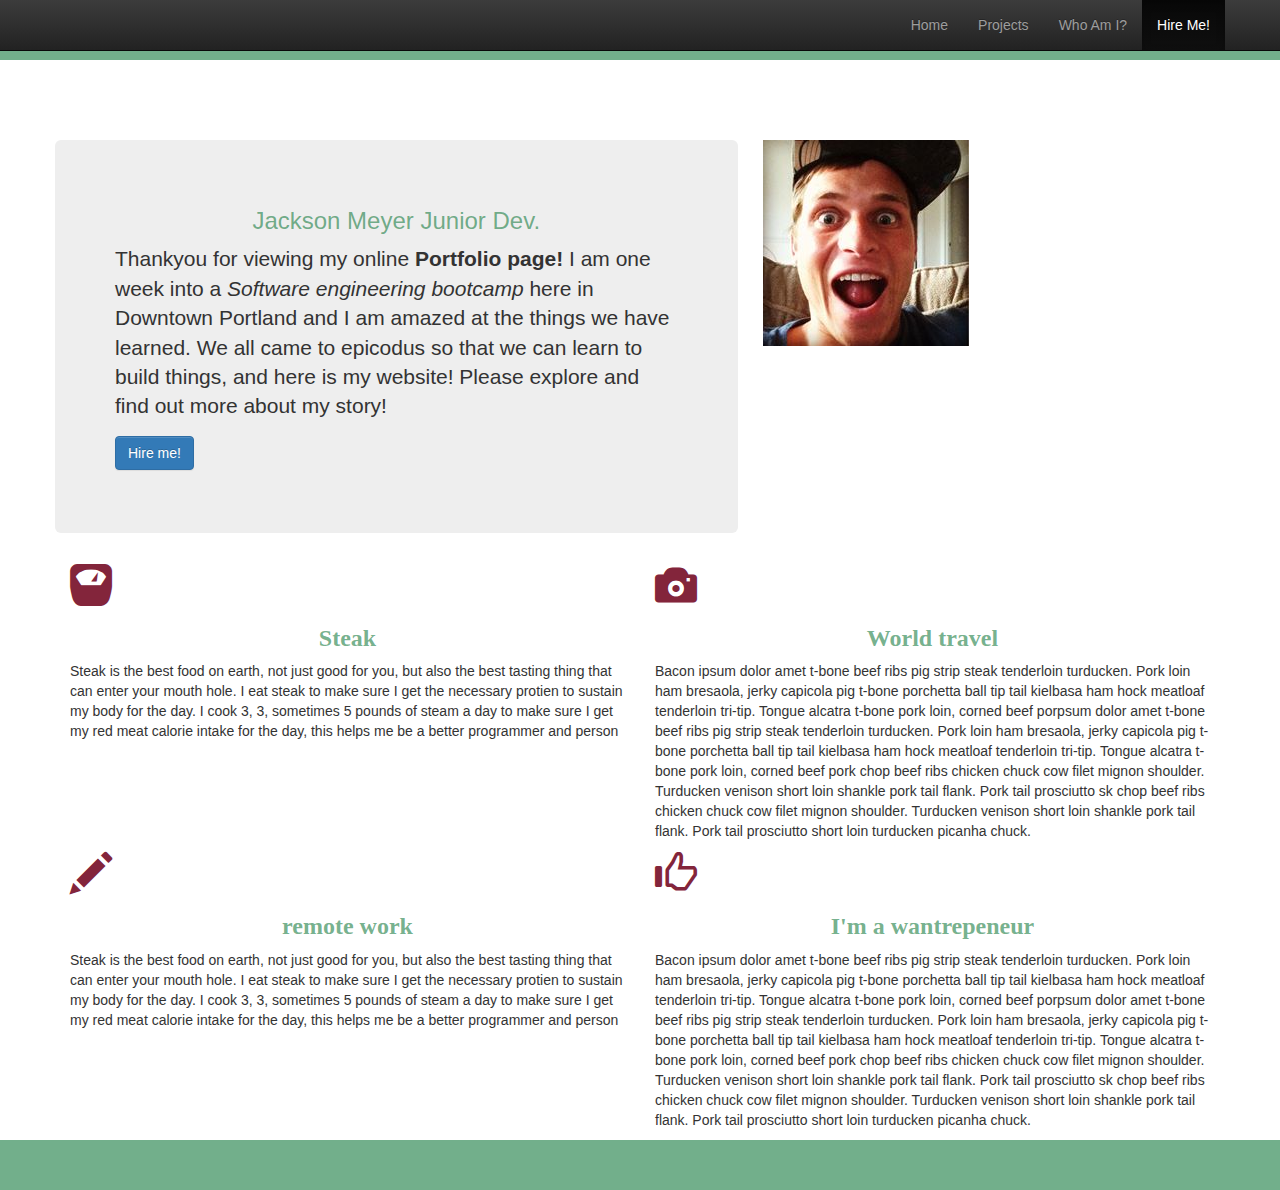
==== Hire-Me.html @ 13291864 "format all 4 html pages and new pictures, and lorem ipsum strting to be filled in with real words" ====
<!DOCTYPE html>
<html>
  <head>
    <link rel="stylesheet" href="css/bootstrap-theme.css" media="screen" title="no title" charset="utf-8">
    <link rel="stylesheet" href="css/bootstrap-theme.min.css" media="screen" title="no title" charset="utf-8">
    <link rel="stylesheet" href="css/bootstrap.css" media="screen" title="no title" charset="utf-8">
    <link rel="stylesheet" href="css/bootstrap.min.css" media="screen" title="no title" charset="utf-8">
    <link rel="stylesheet" href="css/styles.css" media="screen" title="no title" charset="utf-8">
    <meta charset="utf-8">
    <title>Jackson Meyer Portfolio</title>
  </head>








  <body>
    <div class="navbar navbar-inverse navbar-fixed-top">
      <div class="container">
        <a class="navbar-brand text-muted" portfolio <a>
        <div class="collapse navbar-collapse">

          <ul class="nav navbar-nav navbar-right">
            <li><a href="portfolio.html">Home</a></li>
            <li><a href="Projects.html">Projects</a></li>
            <li><a href="Who-Am-I.html">Who Am I?</a></li>
            <li class="active"><a href="Hire-Me.html">Hire Me!</a></li>
          </ul>

        </div>
      </div>
    </div>


    <div class="container">
      <div class="row">
        <div class="col-sm-7 jumbotron">
          <h3 class="jumboheading">Jackson Meyer Junior Dev.
          </h3>
          <p class="lead">Thankyou for viewing my online <strong>Portfolio page!</strong> I am one week into a <em>Software engineering bootcamp</em> here in Downtown Portland and I am amazed at the things we have learned. We all came to epicodus so that we can learn to build things, and here is my website! Please explore and find out more about my story!</p>

          <p><a class="btn btn-primary btn-lrg" href="#textModal">Hire me!</a></p>
        </div>


        <div class="col-sm-5">
          <img class="img-responsive" src="img/mouth.jpg" alt="really excited guy"/>
        </div>
      </div>
    <div>

      <!--Model didnt work for "hiring me">



  <div class="Modal fade" id ="textModal">
    <div class="modal-dialog">
      <div class="modal-content">
        <div class="modal-header">
          <button type="button" class="close" data-dismiss="modal" aria-hidden="true">&times;</button>
          <h4 class="modal-title">hire me!</h4>
          <div class="modal-body">
          </div>
        </div>
      </div>
    </div>
  </div>


 -->



    <div class="row">
      <div class="col-sm-6">
        <b class="glyphicon glyphicon-scale"></b>
        <h3 class="infotitle">Steak</h3>
        <p>Steak is the best food on earth, not just good for you, but also the best tasting thing that can enter your mouth hole.  I eat steak to make sure I get the necessary protien to sustain my body for the day.  I cook 3, 3, sometimes 5 pounds of steam a day to  make sure I get my red meat calorie intake for the day, this helps me be a better programmer and person</p>
      </div>

      <div class="col-sm-6">
        <b class="glyphicon glyphicon-camera"></b>
        <h3 class="infotitle">World travel</h3>
        <p>Bacon ipsum dolor amet t-bone beef ribs pig strip steak tenderloin turducken. Pork loin ham bresaola, jerky capicola pig t-bone porchetta ball tip tail kielbasa ham hock meatloaf tenderloin tri-tip. Tongue alcatra t-bone pork loin, corned beef porpsum dolor amet t-bone beef ribs pig strip steak tenderloin turducken. Pork loin ham bresaola, jerky capicola pig t-bone porchetta ball tip tail kielbasa ham hock meatloaf tenderloin tri-tip. Tongue alcatra t-bone pork loin, corned beef pork chop beef ribs chicken chuck cow filet mignon shoulder. Turducken venison short loin shankle pork tail flank. Pork tail prosciutto sk chop beef ribs chicken chuck cow filet mignon shoulder. Turducken venison short loin shankle pork tail flank. Pork tail prosciutto short loin turducken picanha chuck.</p>
      </div>

      <div class="col-sm-6">
        <b class="glyphicon glyphicon-pencil"></b>
        <h3 class="infotitle">remote work</h3>
        <p>Steak is the best food on earth, not just good for you, but also the best tasting thing that can enter your mouth hole.  I eat steak to make sure I get the necessary protien to sustain my body for the day.  I cook 3, 3, sometimes 5 pounds of steam a day to  make sure I get my red meat calorie intake for the day, this helps me be a better programmer and person</p>
      </div>

      <div class="col-sm-6">
        <b class="glyphicon glyphicon-thumbs-up"></b>
        <h3 class="infotitle">I'm a wantrepeneur</h3>
        <p>Bacon ipsum dolor amet t-bone beef ribs pig strip steak tenderloin turducken. Pork loin ham bresaola, jerky capicola pig t-bone porchetta ball tip tail kielbasa ham hock meatloaf tenderloin tri-tip. Tongue alcatra t-bone pork loin, corned beef porpsum dolor amet t-bone beef ribs pig strip steak tenderloin turducken. Pork loin ham bresaola, jerky capicola pig t-bone porchetta ball tip tail kielbasa ham hock meatloaf tenderloin tri-tip. Tongue alcatra t-bone pork loin, corned beef pork chop beef ribs chicken chuck cow filet mignon shoulder. Turducken venison short loin shankle pork tail flank. Pork tail prosciutto sk chop beef ribs chicken chuck cow filet mignon shoulder. Turducken venison short loin shankle pork tail flank. Pork tail prosciutto short loin turducken picanha chuck.</p>
      </div>
    </div>






  </body>
</html>
---- css/styles.css ----
html  {background-color: rgba(27, 126, 68, 0.62);}

body {padding-top: 30px;
  rgba(27, 126, 68, 0.62);
  margin-bottom: 50px;
margin-top: 60px
}


.jumbotron {margin-top: 50px;
float: left;}


.col-md-4 {margin-top: 20px;
margin-left: 1px}

.jumboheading {color: rgba(27, 126, 68, 0.62);
  text-align: center;
}

.img-responsive{
  margin-top: 50px;
  display: inline;
  padding-left: 10px;
}


.infotitle {
  text-align: center;
  color: rgba(27, 126, 68, 0.62);
  font-family: fantasy;
  font-weight: bolder;

}

.glyphicon {font-size: 3em;
display: flex;
text-align: center;
color: rgba(131, 37, 59, 1);
}
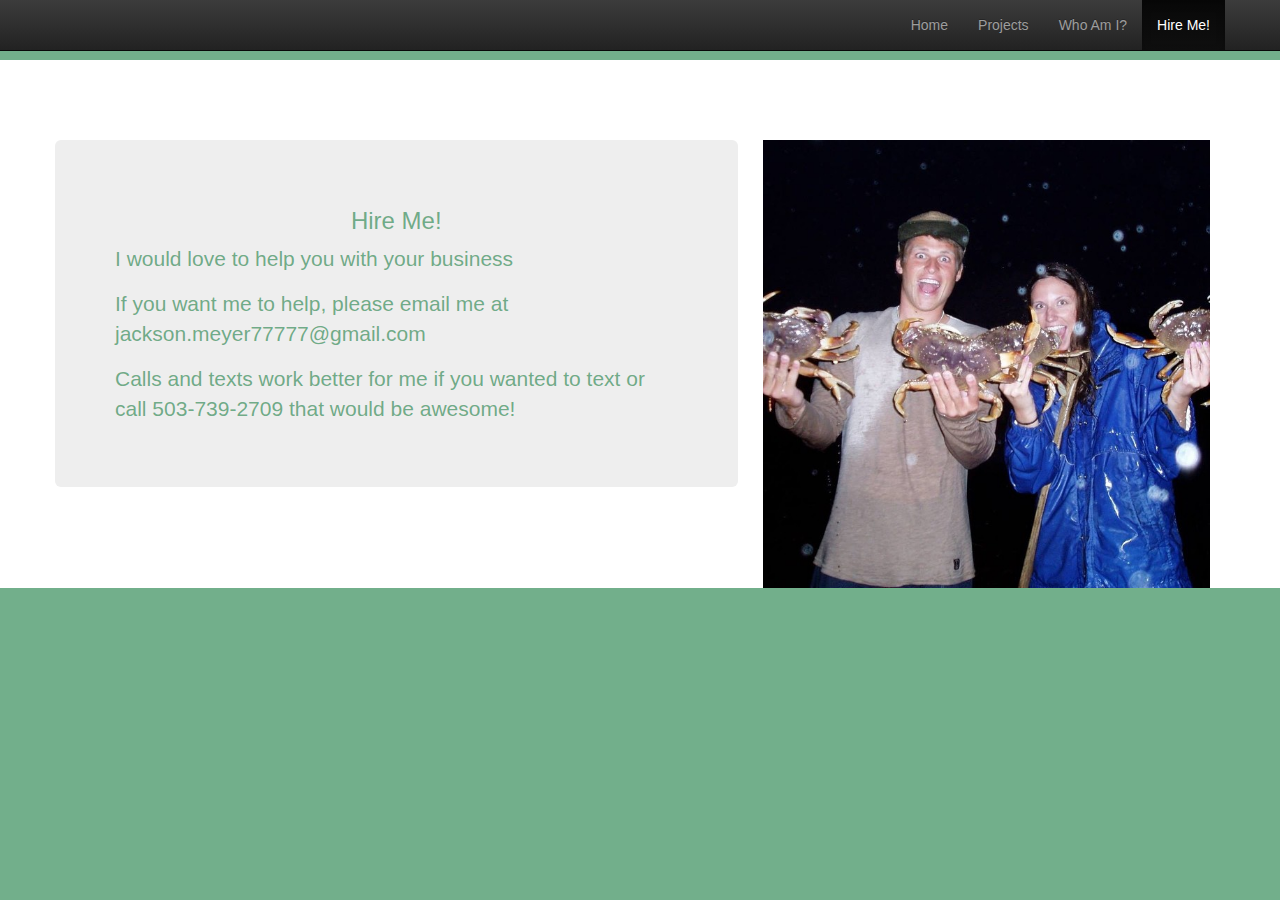
==== commit a94cf15b: "has fully working linking webpages and buttons" ====
--- a/Hire-Me.html
+++ b/Hire-Me.html
@@ -38,67 +38,22 @@
     <div class="container">
       <div class="row">
         <div class="col-sm-7 jumbotron">
-          <h3 class="jumboheading">Jackson Meyer Junior Dev.
+          <h3 class="jumboheading">Hire Me!
           </h3>
-          <p class="lead">Thankyou for viewing my online <strong>Portfolio page!</strong> I am one week into a <em>Software engineering bootcamp</em> here in Downtown Portland and I am amazed at the things we have learned. We all came to epicodus so that we can learn to build things, and here is my website! Please explore and find out more about my story!</p>
+          <p class="lead">I would love to help you with your business</p>
 
-          <p><a class="btn btn-primary btn-lrg" href="#textModal">Hire me!</a></p>
+          <p>If you want me to help, please email me at jackson.meyer77777@gmail.com</p>
+          <p>Calls and texts work better for me if you wanted to text or call 503-739-2709 that would be awesome!</p>
         </div>
 
 
         <div class="col-sm-5">
-          <img class="img-responsive" src="img/mouth.jpg" alt="really excited guy"/>
+          <img class="img-responsive" src="img/crab.jpg" alt="my girlfriend and I"/>
         </div>
       </div>
     <div>
 
-      <!--Model didnt work for "hiring me">
 
-
-
-  <div class="Modal fade" id ="textModal">
-    <div class="modal-dialog">
-      <div class="modal-content">
-        <div class="modal-header">
-          <button type="button" class="close" data-dismiss="modal" aria-hidden="true">&times;</button>
-          <h4 class="modal-title">hire me!</h4>
-          <div class="modal-body">
-          </div>
-        </div>
-      </div>
-    </div>
-  </div>
-
-
- -->
-
-
-
-    <div class="row">
-      <div class="col-sm-6">
-        <b class="glyphicon glyphicon-scale"></b>
-        <h3 class="infotitle">Steak</h3>
-        <p>Steak is the best food on earth, not just good for you, but also the best tasting thing that can enter your mouth hole.  I eat steak to make sure I get the necessary protien to sustain my body for the day.  I cook 3, 3, sometimes 5 pounds of steam a day to  make sure I get my red meat calorie intake for the day, this helps me be a better programmer and person</p>
-      </div>
-
-      <div class="col-sm-6">
-        <b class="glyphicon glyphicon-camera"></b>
-        <h3 class="infotitle">World travel</h3>
-        <p>Bacon ipsum dolor amet t-bone beef ribs pig strip steak tenderloin turducken. Pork loin ham bresaola, jerky capicola pig t-bone porchetta ball tip tail kielbasa ham hock meatloaf tenderloin tri-tip. Tongue alcatra t-bone pork loin, corned beef porpsum dolor amet t-bone beef ribs pig strip steak tenderloin turducken. Pork loin ham bresaola, jerky capicola pig t-bone porchetta ball tip tail kielbasa ham hock meatloaf tenderloin tri-tip. Tongue alcatra t-bone pork loin, corned beef pork chop beef ribs chicken chuck cow filet mignon shoulder. Turducken venison short loin shankle pork tail flank. Pork tail prosciutto sk chop beef ribs chicken chuck cow filet mignon shoulder. Turducken venison short loin shankle pork tail flank. Pork tail prosciutto short loin turducken picanha chuck.</p>
-      </div>
-
-      <div class="col-sm-6">
-        <b class="glyphicon glyphicon-pencil"></b>
-        <h3 class="infotitle">remote work</h3>
-        <p>Steak is the best food on earth, not just good for you, but also the best tasting thing that can enter your mouth hole.  I eat steak to make sure I get the necessary protien to sustain my body for the day.  I cook 3, 3, sometimes 5 pounds of steam a day to  make sure I get my red meat calorie intake for the day, this helps me be a better programmer and person</p>
-      </div>
-
-      <div class="col-sm-6">
-        <b class="glyphicon glyphicon-thumbs-up"></b>
-        <h3 class="infotitle">I'm a wantrepeneur</h3>
-        <p>Bacon ipsum dolor amet t-bone beef ribs pig strip steak tenderloin turducken. Pork loin ham bresaola, jerky capicola pig t-bone porchetta ball tip tail kielbasa ham hock meatloaf tenderloin tri-tip. Tongue alcatra t-bone pork loin, corned beef porpsum dolor amet t-bone beef ribs pig strip steak tenderloin turducken. Pork loin ham bresaola, jerky capicola pig t-bone porchetta ball tip tail kielbasa ham hock meatloaf tenderloin tri-tip. Tongue alcatra t-bone pork loin, corned beef pork chop beef ribs chicken chuck cow filet mignon shoulder. Turducken venison short loin shankle pork tail flank. Pork tail prosciutto sk chop beef ribs chicken chuck cow filet mignon shoulder. Turducken venison short loin shankle pork tail flank. Pork tail prosciutto short loin turducken picanha chuck.</p>
-      </div>
-    </div>
 
 
 
--- a/css/styles.css
+++ b/css/styles.css
@@ -1,20 +1,28 @@
-html  {background-color: rgba(27, 126, 68, 0.62);}
+html  {
+  background-color: rgba(27, 126, 68, 0.62);
+}
 
-body {padding-top: 30px;
-  rgba(27, 126, 68, 0.62);
+body {
+  padding-top: 30px;
+  color: rgba(27, 126, 68, 0.62);
   margin-bottom: 50px;
-margin-top: 60px
+  margin-top: 60px
 }
 
 
-.jumbotron {margin-top: 50px;
-float: left;}
+.jumbotron {
+  margin-top: 50px;
+  float: left;
+}
 
 
-.col-md-4 {margin-top: 20px;
-margin-left: 1px}
+.col-md-4 {
+  margin-top: 20px;
+  margin-left: 1px
+}
 
-.jumboheading {color: rgba(27, 126, 68, 0.62);
+.jumboheading {
+  color: rgba(27, 126, 68, 0.62);
   text-align: center;
 }
 
@@ -30,11 +38,21 @@
   color: rgba(27, 126, 68, 0.62);
   font-family: fantasy;
   font-weight: bolder;
-
 }
 
-.glyphicon {font-size: 3em;
-display: flex;
-text-align: center;
-color: rgba(131, 37, 59, 1);
+.glyphicon {
+  font-size: 3em;
+  display: flex;
+  text-align: center;
+  color: rgba(131, 37, 59, 1);
 }
+
+.important{
+color: red;
+}
+
+.linkstoprojects{
+
+float:right
+display:inline-block; 
+}
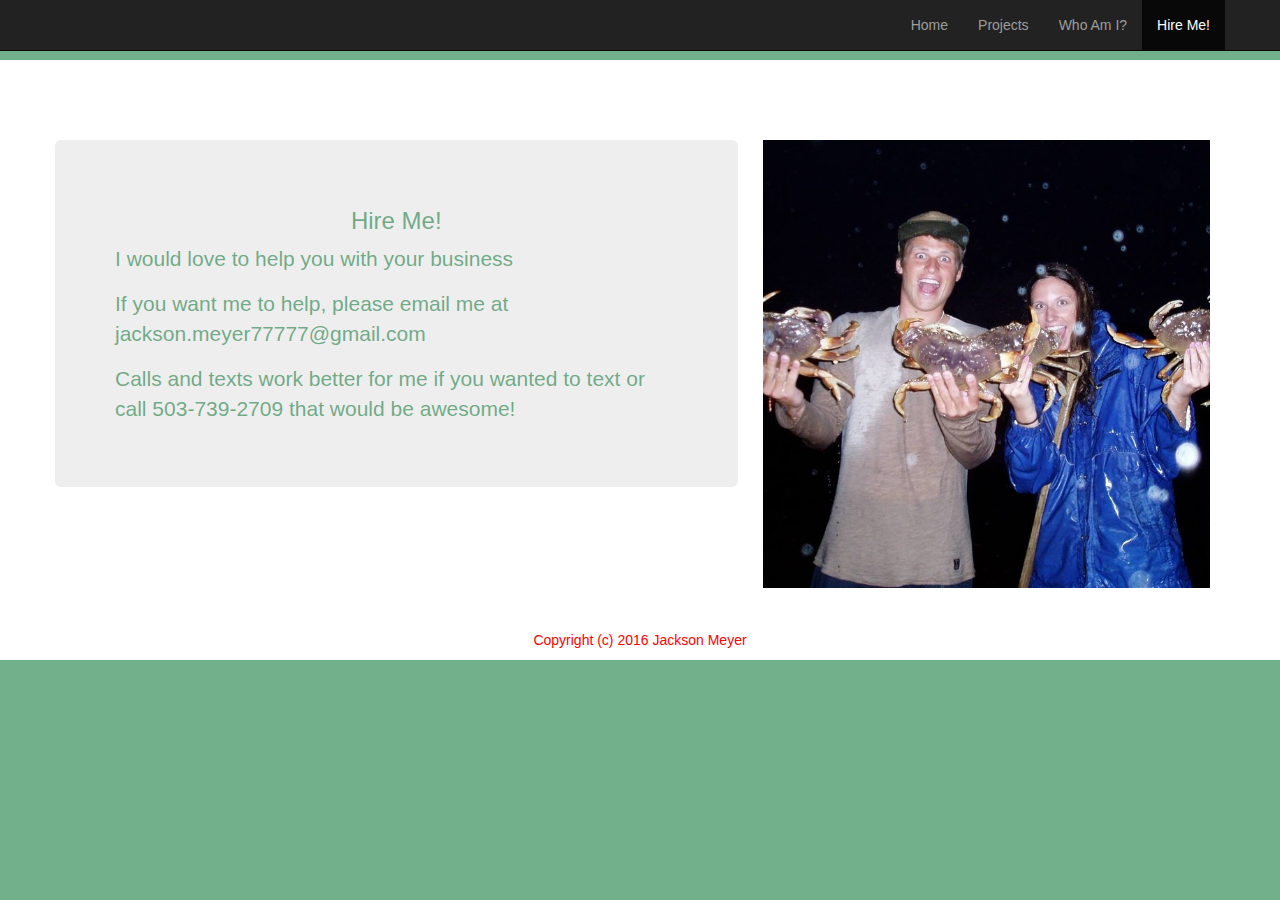
==== commit 6825529c: "last commit" ====
--- a/Hire-Me.html
+++ b/Hire-Me.html
@@ -1,64 +1,38 @@
 <!DOCTYPE html>
 <html>
   <head>
-    <link rel="stylesheet" href="css/bootstrap-theme.css" media="screen" title="no title" charset="utf-8">
-    <link rel="stylesheet" href="css/bootstrap-theme.min.css" media="screen" title="no title" charset="utf-8">
-    <link rel="stylesheet" href="css/bootstrap.css" media="screen" title="no title" charset="utf-8">
     <link rel="stylesheet" href="css/bootstrap.min.css" media="screen" title="no title" charset="utf-8">
     <link rel="stylesheet" href="css/styles.css" media="screen" title="no title" charset="utf-8">
-    <meta charset="utf-8">
     <title>Jackson Meyer Portfolio</title>
   </head>
-
-
-
-
-
-
-
-
   <body>
     <div class="navbar navbar-inverse navbar-fixed-top">
       <div class="container">
         <a class="navbar-brand text-muted" portfolio <a>
         <div class="collapse navbar-collapse">
-
           <ul class="nav navbar-nav navbar-right">
-            <li><a href="portfolio.html">Home</a></li>
+            <li><a href="index.html">Home</a></li>
             <li><a href="Projects.html">Projects</a></li>
             <li><a href="Who-Am-I.html">Who Am I?</a></li>
             <li class="active"><a href="Hire-Me.html">Hire Me!</a></li>
           </ul>
-
         </div>
       </div>
     </div>
-
-
     <div class="container">
       <div class="row">
         <div class="col-sm-7 jumbotron">
           <h3 class="jumboheading">Hire Me!
           </h3>
           <p class="lead">I would love to help you with your business</p>
-
           <p>If you want me to help, please email me at jackson.meyer77777@gmail.com</p>
           <p>Calls and texts work better for me if you wanted to text or call 503-739-2709 that would be awesome!</p>
         </div>
-
-
         <div class="col-sm-5">
           <img class="img-responsive" src="img/crab.jpg" alt="my girlfriend and I"/>
         </div>
       </div>
     <div>
-
-
-
-
-
-
-
-
+    <p class="footer">Copyright (c) 2016 Jackson Meyer</p>
   </body>
 </html>
--- a/css/styles.css
+++ b/css/styles.css
@@ -1,4 +1,4 @@
-html  {
+html {
   background-color: rgba(27, 126, 68, 0.62);
 }
 
@@ -6,19 +6,17 @@
   padding-top: 30px;
   color: rgba(27, 126, 68, 0.62);
   margin-bottom: 50px;
-  margin-top: 60px
+  margin-top: 60px;
 }
-
 
 .jumbotron {
   margin-top: 50px;
   float: left;
 }
 
-
 .col-md-4 {
   margin-top: 20px;
-  margin-left: 1px
+  margin-left: 1px;
 }
 
 .jumboheading {
@@ -26,12 +24,11 @@
   text-align: center;
 }
 
-.img-responsive{
+.img-responsive {
   margin-top: 50px;
   display: inline;
   padding-left: 10px;
 }
-
 
 .infotitle {
   text-align: center;
@@ -47,12 +44,25 @@
   color: rgba(131, 37, 59, 1);
 }
 
-.important{
-color: red;
+.important {
+  color: red;
 }
 
-.linkstoprojects{
+.linkstoprojects {
+  float:right
+  display:inline-block;
+}
+.footer {
+  text-align: center;
+  color: red;
+  padding-top: 3em;
+}
 
-float:right
-display:inline-block; 
+.para {
+  margin-top: 1em;
+  margin-left: 2em;
 }
+
+.glyphicon-download-alt {
+  margin-left: 10em;
+}
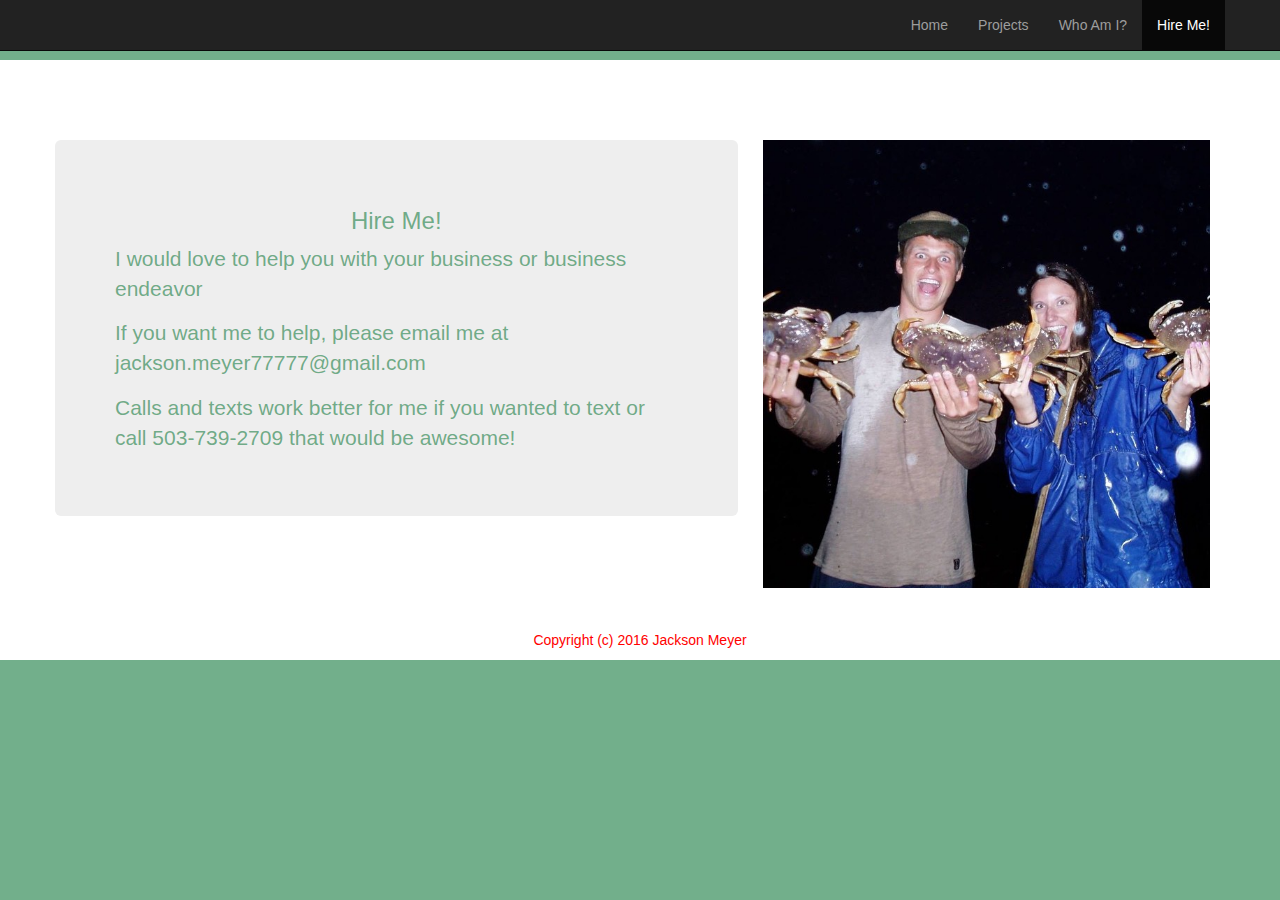
==== commit 63695345: "will add styling and correct indentation, code review" ====
--- a/Hire-Me.html
+++ b/Hire-Me.html
@@ -24,7 +24,7 @@
         <div class="col-sm-7 jumbotron">
           <h3 class="jumboheading">Hire Me!
           </h3>
-          <p class="lead">I would love to help you with your business</p>
+          <p class="lead">I would love to help you with your business or business endeavor</p>
           <p>If you want me to help, please email me at jackson.meyer77777@gmail.com</p>
           <p>Calls and texts work better for me if you wanted to text or call 503-739-2709 that would be awesome!</p>
         </div>
